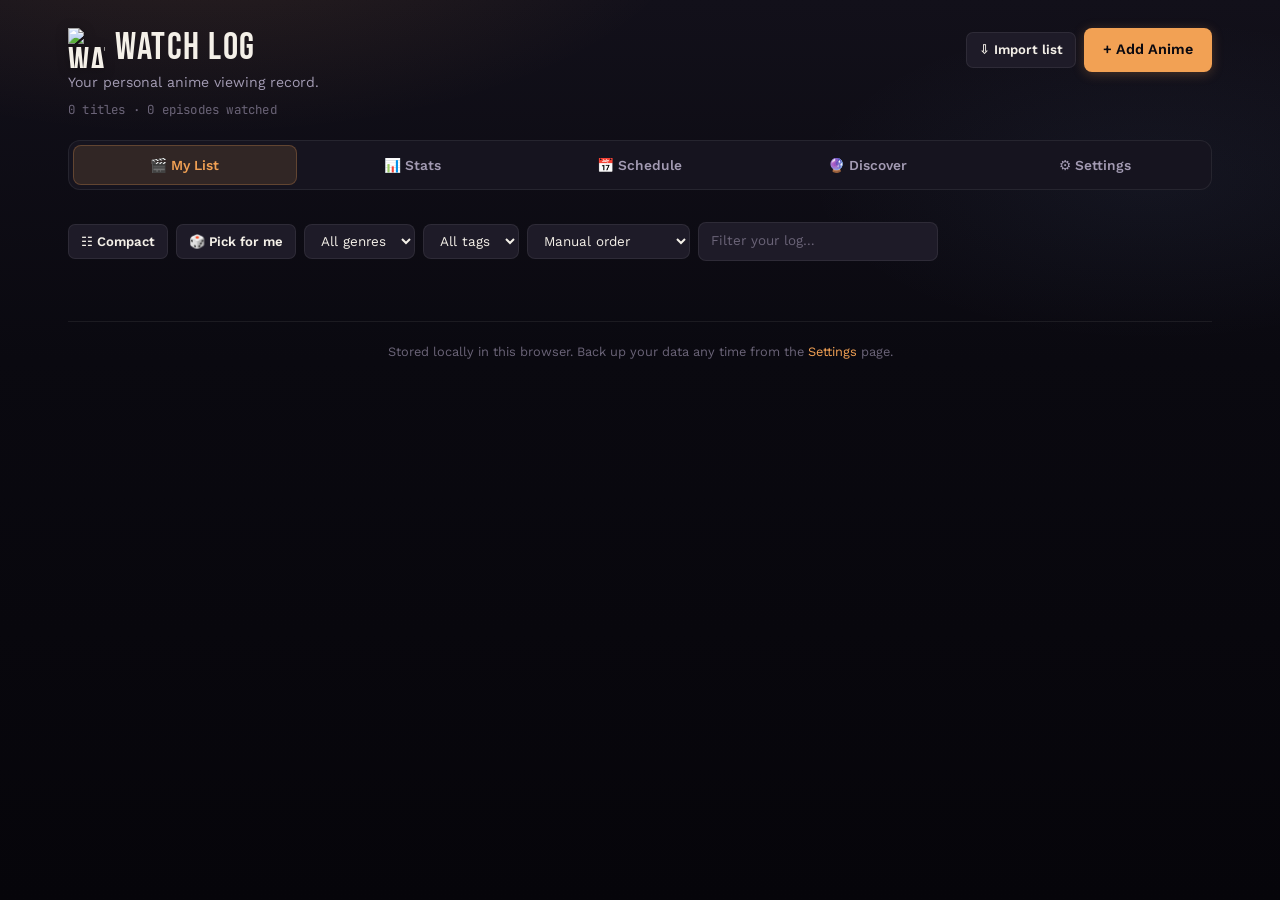
==== index.html @ 44fccbca "update" ====
<!DOCTYPE html>
<html lang="en">
<head>
<meta charset="UTF-8">
<meta name="viewport" content="width=device-width, initial-scale=1.0">
<title>Watch Log — Anime Tracker</title>
<meta name="description" content="Track every anime you've watched: pick exact episodes, manage multiple seasons, rate titles, and search AniList — all stored privately in your browser.">
<link rel="canonical" href="https://list.nexosites.xyz/">
<meta name="robots" content="index, follow">
<meta property="og:type" content="website">
<meta property="og:title" content="Watch Log — Anime Tracker">
<meta property="og:description" content="Track every anime you've watched: pick exact episodes, manage multiple seasons, rate titles, and search AniList — all stored privately in your browser.">
<meta property="og:image" content="https://list.nexosites.xyz/icons/og-image.png">
<meta property="og:image:width" content="1200">
<meta property="og:image:height" content="630">
<meta property="og:url" content="https://list.nexosites.xyz/">
<meta name="twitter:card" content="summary_large_image">
<meta name="twitter:title" content="Watch Log — Anime Tracker">
<meta name="twitter:description" content="Track every anime you've watched: pick exact episodes, manage multiple seasons, rate titles, and search AniList — all stored privately in your browser.">
<meta name="twitter:image" content="https://list.nexosites.xyz/icons/og-image.png">
<script>
  // Applied before CSS loads so there's no flash of the wrong theme on reload.
  (function(){
    try{
      if(localStorage.getItem("watchlog.theme") === "light"){
        document.documentElement.setAttribute("data-theme", "light");
      }
    }catch(e){}
  })();
</script>
<link rel="icon" type="image/png" sizes="32x32" href="icons/favicon-32.png">
<link rel="icon" type="image/png" sizes="48x48" href="icons/favicon-48.png">
<link rel="manifest" href="manifest.json">
<link rel="apple-touch-icon" href="icons/apple-touch-icon.png">
<meta name="theme-color" content="#121018">
<link rel="preconnect" href="https://fonts.googleapis.com">
<link rel="preconnect" href="https://fonts.gstatic.com" crossorigin>
<link href="https://fonts.googleapis.com/css2?family=Bebas+Neue&family=JetBrains+Mono:wght@400;500;600&family=Work+Sans:wght@400;500;600;700&display=swap" rel="stylesheet">
<link rel="stylesheet" href="style.css">
<script defer src="script.js"></script>
<script type="application/ld+json">
{
  "@context": "https://schema.org",
  "@type": "WebApplication",
  "name": "Watch Log",
  "alternateName": "Watch Log — Anime Tracker",
  "description": "A personal anime watch tracker — track seasons, episodes, ratings, and more. Free, private, and runs entirely in your browser.",
  "applicationCategory": "Entertainment",
  "operatingSystem": "Any (web browser)",
  "url": "https://list.nexosites.xyz/",
  "image": "https://list.nexosites.xyz/icons/og-image.png",
  "offers": { "@type": "Offer", "price": "0", "priceCurrency": "USD" }
}
</script>
</head>
<body>

<div class="wrap">
  <header class="header">
    <div>
      <div class="brand-mark">
        <img class="brand-logo" src="icons/watchlog-logo-header.png" alt="Watch Log" width="74" height="80">
        WATCH LOG
      </div>
      <div class="tagline">Your personal anime viewing record.</div>
      <div class="stats-line" id="statsLine">0 titles · 0 episodes watched</div>
    </div>
    <div class="header-actions">
      <button class="btn btn-ghost btn-small" id="importAniListBtn" title="Import your list from AniList">⇩ Import list</button>
      <button class="btn btn-primary" id="openAddBtn">+ Add Anime</button>
    </div>
  </header>

  <nav class="top-nav">
    <a href="index.html" class="nav-link active">🎬 My List</a>
    <a href="stats.html" class="nav-link">📊 Stats</a>
    <a href="schedule.html" class="nav-link">📅 Schedule</a>
    <a href="discover.html" class="nav-link">🔮 Discover</a>
    <a href="settings.html" class="nav-link">⚙️ Settings</a>
  </nav>

  <div class="toolbar">
    <div class="tabs" id="tabs" role="tablist" aria-label="Filter by status"></div>
    <div class="toolbar-controls">
      <button class="btn btn-ghost btn-small" id="viewModeBtn" title="Switch between grid and compact view">☷ Compact</button>
      <button class="btn btn-ghost btn-small" id="randomPickBtn" title="Get a random pick from your list">🎲 Pick for me</button>
      <select class="sort-select" id="genreFilterSelect" aria-label="Filter by genre">
        <option value="">All genres</option>
      </select>
      <select class="sort-select" id="tagFilterSelect" aria-label="Filter by tag">
        <option value="">All tags</option>
      </select>
      <select class="sort-select" id="sortSelect" aria-label="Sort order">
        <option value="manual">Manual order</option>
        <option value="title">Title A–Z</option>
        <option value="rating">Rating (high first)</option>
        <option value="updated">Recently updated</option>
      </select>
      <input class="search-mine" id="searchMine" type="search" placeholder="Filter your log…" aria-label="Filter your log by title">
    </div>
  </div>

  <div class="grid" id="grid"></div>

  <footer class="footer">
    <span>Stored locally in this browser. Back up your data any time from the <a href="settings.html">Settings</a> page.</span>
  </footer>
</div>

<!-- Add Anime Modal -->
<div class="modal-backdrop" id="modalBackdrop">
  <div class="modal" role="dialog" aria-modal="true" aria-labelledby="modalTitle">
    <div class="modal-head">
      <h2 id="modalTitle">Add Anime</h2>
      <button class="modal-close" id="closeModalBtn" aria-label="Close">&times;</button>
    </div>
    <div class="modal-body">
      <input class="search-box" id="searchInput" type="text" placeholder="Search by title…" autocomplete="off">
      <p class="search-hint">Results come from AniList. Tap a title to add it to your log.</p>
      <div class="results-list" id="resultsList"></div>
      <div class="search-status" id="searchStatus"></div>

      <a href="#" class="mini-toggle" id="manualToggle">Can't find it? Add manually →</a>
      <div class="mini-form" id="manualForm">
        <div>
          <label for="manualTitle">Title</label>
          <input id="manualTitle" type="text" placeholder="e.g. Some Obscure OVA">
        </div>
        <div>
          <label for="manualTotal">Total episodes (optional)</label>
          <input id="manualTotal" type="number" min="0" placeholder="Leave blank if unknown">
        </div>
        <div>
          <label for="manualImage">Poster image URL (optional)</label>
          <input id="manualImage" type="text" placeholder="https://…">
        </div>
        <button class="btn btn-primary btn-small" id="manualAddBtn" style="align-self:flex-start;">Add to log</button>
      </div>

      <a href="#" class="mini-toggle" id="bulkToggle">Adding a bunch at once? →</a>
      <div class="mini-form" id="bulkForm">
        <div>
          <label for="bulkTitlesInput">Titles (one per line)</label>
          <textarea id="bulkTitlesInput" rows="6" placeholder="Frieren&#10;Dandadan&#10;Solo Leveling"></textarea>
        </div>
        <button class="btn btn-primary btn-small" id="bulkAddBtn" style="align-self:flex-start;">Search &amp; add all</button>
        <p class="search-hint" id="bulkStatus"></p>
      </div>
    </div>
  </div>
</div>

<!-- Import from AniList Modal -->
<div class="modal-backdrop" id="importModalBackdrop">
  <div class="modal" role="dialog" aria-modal="true" aria-labelledby="importModalTitle">
    <div class="modal-head">
      <h2 id="importModalTitle">Import from AniList</h2>
      <button class="modal-close" id="closeImportModalBtn" aria-label="Close">&times;</button>
    </div>
    <div class="modal-body">
      <p class="search-hint">Enter your AniList username to pull in your existing anime list. Titles already in your log are skipped automatically, so it's safe to run this more than once.</p>
      <div class="row">
        <input class="search-box" id="importUsernameInput" type="text" placeholder="AniList username" autocomplete="off" style="margin-bottom:0;">
        <button class="btn btn-primary btn-small" id="importFetchBtn" style="flex:0 0 auto;">Fetch</button>
      </div>
      <div class="search-status" id="importStatus"></div>
      <div id="importPreview"></div>
    </div>
  </div>
</div>

<div class="toast" id="toast"><span class="toast-msg"></span></div>

<nav class="bottom-nav" aria-label="Main">
  <a href="index.html" class="nav-link-bottom active" data-page="list"><span class="nav-icon">🎬</span>List</a>
  <a href="stats.html" class="nav-link-bottom" data-page="stats"><span class="nav-icon">📊</span>Stats</a>
  <a href="schedule.html" class="nav-link-bottom" data-page="schedule"><span class="nav-icon">📅</span>Schedule</a>
  <a href="discover.html" class="nav-link-bottom" data-page="discover"><span class="nav-icon">🔮</span>Discover</a>
  <a href="settings.html" class="nav-link-bottom" data-page="settings"><span class="nav-icon">⚙️</span>Settings</a>
</nav>
</body>
</html>
---- style.css ----
/* ========== Watch Log 2.0 — Design System ========== */
:root {
  --bg: #0a0910;
  --bg-deep: #06050a;
  --bg-elevated: #12101a;
  --surface: #16141f;
  --surface-2: #1e1b28;
  --surface-3: #282433;
  --surface-hover: #2e2a3a;
  --border: rgba(255,255,255,0.07);
  --border-strong: rgba(255,255,255,0.12);
  --text: #f4f0e8;
  --text-dim: #a39bb3;
  --text-faint: #6b6478;
  --text-inverse: #0a0910;

  --accent: #f2a154;
  --accent-hover: #f5b06e;
  --accent-soft: rgba(242,161,84,0.12);
  --accent-glow: rgba(242,161,84,0.25);

  --watching: #f2a154;
  --watching-soft: rgba(242,161,84,0.12);
  --completed: #7ecf9a;
  --completed-soft: rgba(126,207,154,0.12);
  --plan: #7ba3e0;
  --plan-soft: rgba(123,163,224,0.12);
  --dropped: #e07a6b;
  --dropped-soft: rgba(224,122,107,0.12);

  --watched: #5ec4cf;
  --rating: #c4a8f0;
  --score-chip: #e8c468;

  --shadow-sm: 0 2px 8px rgba(0,0,0,0.3);
  --shadow: 0 8px 32px rgba(0,0,0,0.45);
  --shadow-lg: 0 20px 50px rgba(0,0,0,0.55);
  --shadow-glow: 0 0 40px var(--accent-glow);

  --radius-sm: 8px;
  --radius: 12px;
  --radius-lg: 16px;
  --radius-xl: 20px;

  --font-display: 'Bebas Neue', system-ui, sans-serif;
  --font-body: 'Work Sans', system-ui, sans-serif;
  --font-mono: 'JetBrains Mono', ui-monospace, monospace;

  --header-h: 64px;
  --nav-h: 52px;
  --bottom-nav-h: 64px;
  --ease: cubic-bezier(0.22, 1, 0.36, 1);
  --ease-spring: cubic-bezier(0.34, 1.56, 0.64, 1);
}

[data-theme="light"] {
  --bg: #f7f3eb;
  --bg-deep: #efe9dd;
  --bg-elevated: #ffffff;
  --surface: #ffffff;
  --surface-2: #f5f0e6;
  --surface-3: #ebe4d6;
  --surface-hover: #e4dccb;
  --border: rgba(40,30,20,0.08);
  --border-strong: rgba(40,30,20,0.14);
  --text: #1a1620;
  --text-dim: #5c5468;
  --text-faint: #8f8799;
  --text-inverse: #f7f3eb;
  --shadow-sm: 0 2px 8px rgba(60,50,30,0.08);
  --shadow: 0 8px 28px rgba(60,50,30,0.1);
  --shadow-lg: 0 16px 40px rgba(60,50,30,0.14);
  --shadow-glow: 0 0 30px rgba(242,161,84,0.15);
}

[data-accent] {
  --accent: var(--user-accent, #f2a154);
  --accent-hover: color-mix(in srgb, var(--accent) 85%, white);
  --accent-soft: color-mix(in srgb, var(--accent) 12%, transparent);
  --accent-glow: color-mix(in srgb, var(--accent) 25%, transparent);
  --watching: var(--accent);
  --watching-soft: var(--accent-soft);
}

*, *::before, *::after { box-sizing: border-box; }
html { scroll-behavior: smooth; }
html, body { margin: 0; padding: 0; }
body {
  background: var(--bg);
  color: var(--text);
  font-family: var(--font-body);
  font-size: 15px;
  line-height: 1.5;
  min-height: 100vh;
  -webkit-font-smoothing: antialiased;
  -moz-osx-font-smoothing: grayscale;
  transition: background 0.3s var(--ease), color 0.3s var(--ease);
}
body::before {
  content: "";
  position: fixed;
  inset: 0;
  pointer-events: none;
  z-index: -1;
  background:
    radial-gradient(ellipse 80% 50% at 15% -10%, var(--accent-soft), transparent 50%),
    radial-gradient(ellipse 60% 40% at 90% 20%, rgba(123,163,224,0.06), transparent 45%),
    linear-gradient(180deg, var(--bg-elevated) 0%, var(--bg) 40%, var(--bg-deep) 100%);
}
@media (prefers-reduced-motion: no-preference) {
  body::before { animation: ambientShift 28s ease-in-out infinite alternate; }
}
@keyframes ambientShift {
  0% { opacity: 1; }
  100% { opacity: 0.85; transform: scale(1.03); }
}

a { color: var(--accent); text-decoration: none; transition: color 0.15s; }
a:hover { color: var(--accent-hover); }

button, input, select, textarea {
  font: inherit;
  color: inherit;
  border: none;
  background: none;
  outline: none;
}
button { cursor: pointer; }
input::placeholder, textarea::placeholder { color: var(--text-faint); }

.wrap {
  max-width: 1200px;
  margin: 0 auto;
  padding: 20px 20px calc(var(--bottom-nav-h) + 32px);
}
@media (min-width: 768px) {
  .wrap { padding: 28px 28px 80px; }
}

.header {
  display: flex;
  justify-content: space-between;
  align-items: flex-start;
  gap: 16px;
  flex-wrap: wrap;
  margin-bottom: 20px;
}
.header-actions {
  display: flex;
  align-items: center;
  gap: 8px;
  flex-wrap: wrap;
}
.brand-mark {
  font-family: var(--font-display);
  font-size: clamp(1.8rem, 5vw, 2.4rem);
  letter-spacing: 1.5px;
  line-height: 1;
  display: flex;
  align-items: center;
  gap: 10px;
  color: var(--text);
}
.brand-logo {
  height: 40px;
  width: auto;
  flex-shrink: 0;
  display: block;
  filter: drop-shadow(0 2px 6px rgba(0,0,0,0.3));
}
.tagline {
  font-size: 0.88rem;
  color: var(--text-dim);
  margin-top: 4px;
}
.stats-line {
  font-family: var(--font-mono);
  font-size: 0.78rem;
  color: var(--text-faint);
  margin-top: 8px;
  letter-spacing: 0.2px;
  display: flex;
  flex-wrap: wrap;
  gap: 6px 14px;
}
.stats-line strong {
  color: var(--accent);
  font-weight: 600;
}

.btn {
  display: inline-flex;
  align-items: center;
  justify-content: center;
  gap: 6px;
  border-radius: var(--radius-sm);
  padding: 10px 18px;
  font-weight: 600;
  font-size: 0.9rem;
  transition: transform 0.15s var(--ease), background 0.15s, box-shadow 0.15s, filter 0.15s;
  white-space: nowrap;
  border: 1px solid transparent;
}
.btn:active { transform: scale(0.97); }
.btn-primary {
  background: var(--accent);
  color: var(--text-inverse);
  box-shadow: 0 2px 12px var(--accent-glow);
}
.btn-primary:hover {
  background: var(--accent-hover);
  box-shadow: 0 4px 20px var(--accent-glow);
}
.btn-ghost {
  background: var(--surface-2);
  border-color: var(--border);
  color: var(--text);
}
.btn-ghost:hover {
  background: var(--surface-3);
  border-color: var(--border-strong);
}
.btn-small {
  padding: 7px 12px;
  font-size: 0.82rem;
  border-radius: 7px;
}
.btn-icon {
  width: 38px;
  height: 38px;
  padding: 0;
  font-size: 1.05rem;
}

.top-nav {
  display: flex;
  gap: 4px;
  margin-bottom: 20px;
  padding: 4px;
  background: var(--surface);
  border: 1px solid var(--border);
  border-radius: var(--radius);
  overflow-x: auto;
  scrollbar-width: none;
  -webkit-overflow-scrolling: touch;
}
.top-nav::-webkit-scrollbar { display: none; }
.nav-link {
  flex: 1;
  min-width: max-content;
  text-align: center;
  padding: 10px 14px;
  border-radius: var(--radius-sm);
  font-size: 0.86rem;
  font-weight: 560;
  color: var(--text-dim);
  transition: all 0.2s var(--ease);
  text-decoration: none !important;
  white-space: nowrap;
}
.nav-link:hover {
  color: var(--text);
  background: var(--surface-2);
}
.nav-link.active {
  background: var(--accent-soft);
  color: var(--accent);
  box-shadow: inset 0 0 0 1px color-mix(in srgb, var(--accent) 25%, transparent);
}

.toolbar {
  display: flex;
  flex-direction: column;
  gap: 12px;
  margin-bottom: 20px;
}
.tabs {
  display: flex;
  gap: 6px;
  flex-wrap: wrap;
}
.tab {
  padding: 7px 14px;
  border-radius: 999px;
  font-size: 0.82rem;
  font-weight: 560;
  background: var(--surface-2);
  border: 1px solid var(--border);
  color: var(--text-dim);
  transition: all 0.18s var(--ease);
  cursor: pointer;
}
.tab:hover { border-color: var(--border-strong); color: var(--text); }
.tab.active {
  background: var(--accent-soft);
  border-color: color-mix(in srgb, var(--accent) 40%, transparent);
  color: var(--accent);
}
.toolbar-controls {
  display: flex;
  flex-wrap: wrap;
  gap: 8px;
  align-items: center;
}
.sort-select, .search-mine {
  background: var(--surface-2);
  border: 1px solid var(--border);
  border-radius: var(--radius-sm);
  padding: 8px 12px;
  font-size: 0.84rem;
  color: var(--text);
  transition: border-color 0.15s;
}
.sort-select:focus, .search-mine:focus {
  border-color: var(--accent);
  box-shadow: 0 0 0 3px var(--accent-soft);
}
.search-mine {
  min-width: 160px;
  flex: 1;
  max-width: 240px;
}

.grid {
  display: grid;
  grid-template-columns: 1fr;
  gap: 16px;
}
@media (min-width: 640px) {
  .grid { grid-template-columns: repeat(auto-fill, minmax(340px, 1fr)); gap: 18px; }
}
.grid.compact-view {
  grid-template-columns: 1fr;
  gap: 10px;
}
.grid.compact-view .card {
  display: flex;
  flex-direction: row;
  align-items: stretch;
}
.grid.compact-view .card-banner { display: none; }
.grid.compact-view .card-body { flex: 1; padding: 12px 14px; }
.grid.compact-view .poster { width: 64px; height: 96px; border-radius: var(--radius-sm); }
.grid.compact-view .card-collapsible { display: none !important; }

.card {
  background: var(--surface);
  border: 1px solid var(--border);
  border-radius: var(--radius-lg);
  overflow: hidden;
  transition: transform 0.25s var(--ease), box-shadow 0.25s var(--ease), border-color 0.2s;
  position: relative;
}
.card:hover {
  border-color: var(--border-strong);
  box-shadow: var(--shadow);
  transform: translateY(-2px);
}
.card.card-enter {
  animation: cardEnter 0.45s var(--ease) both;
}
.card.card-pulse {
  animation: cardPulse 0.6s var(--ease);
}
@keyframes cardEnter {
  from { opacity: 0; transform: translateY(16px) scale(0.98); }
  to { opacity: 1; transform: none; }
}
@keyframes cardPulse {
  0%, 100% { box-shadow: 0 0 0 0 transparent; }
  40% { box-shadow: 0 0 0 4px var(--accent-glow); }
}

.card-banner {
  height: 90px;
  background: linear-gradient(135deg, var(--surface-3), var(--surface-2));
  background-size: cover;
  background-position: center;
  position: relative;
}
.card-banner::after {
  content: "";
  position: absolute;
  inset: 0;
  background: linear-gradient(to bottom, transparent 30%, var(--surface) 100%);
}

.card-body {
  padding: 0 16px 16px;
  position: relative;
}
.card-top {
  display: flex;
  gap: 14px;
  margin-top: -36px;
  margin-bottom: 12px;
  align-items: flex-end;
}
.poster, .poster-fallback {
  width: 72px;
  height: 108px;
  border-radius: var(--radius);
  object-fit: cover;
  background: var(--surface-3);
  box-shadow: var(--shadow-sm);
  flex-shrink: 0;
  border: 2px solid var(--surface);
}
.poster-fallback {
  display: flex;
  align-items: center;
  justify-content: center;
  font-size: 1.6rem;
}
.card-meta {
  flex: 1;
  min-width: 0;
  padding-bottom: 2px;
}
.card-title {
  font-size: 1.05rem;
  font-weight: 700;
  line-height: 1.25;
  margin: 0 0 6px;
  display: -webkit-box;
  -webkit-line-clamp: 2;
  -webkit-box-orient: vertical;
  overflow: hidden;
}
.card-title a { color: inherit; text-decoration: none; }
.card-title a:hover { color: var(--accent); }

.card-status-row {
  display: flex;
  flex-wrap: wrap;
  gap: 6px;
  align-items: center;
  margin-bottom: 8px;
}
.status-select {
  appearance: none;
  background: var(--surface-2);
  border: 1px solid var(--border);
  border-radius: 6px;
  padding: 4px 24px 4px 10px;
  font-size: 0.75rem;
  font-weight: 600;
  color: var(--text);
  background-image: url("data:image/svg+xml,%3Csvg xmlns='http://www.w3.org/2000/svg' width='12' height='12' fill='%23a39bb3' viewBox='0 0 16 16'%3E%3Cpath d='M4 6l4 4 4-4'/%3E%3C/svg%3E");
  background-repeat: no-repeat;
  background-position: right 6px center;
  cursor: pointer;
}
.status-select:focus { border-color: var(--accent); }

.progress-bar-wrap {
  height: 4px;
  background: var(--surface-3);
  border-radius: 99px;
  overflow: hidden;
  margin: 8px 0 4px;
}
.progress-bar-fill {
  height: 100%;
  background: linear-gradient(90deg, var(--accent), color-mix(in srgb, var(--accent) 70%, #5ec4cf));
  border-radius: 99px;
  transition: width 0.4s var(--ease);
}
.progress-text {
  font-family: var(--font-mono);
  font-size: 0.72rem;
  color: var(--text-faint);
}

.rating-row {
  display: flex;
  align-items: center;
  gap: 6px;
  margin: 10px 0;
}
.rating-bars {
  display: flex;
  gap: 2px;
}
.rating-bar {
  width: 10px;
  height: 16px;
  border-radius: 2px;
  background: var(--surface-3);
  transition: background 0.12s, transform 0.12s;
  padding: 0;
}
.rating-bar:hover { transform: scaleY(1.15); }
.rating-bar.filled { background: var(--rating); }
.rating-label {
  font-family: var(--font-mono);
  font-size: 0.75rem;
  color: var(--text-dim);
  min-width: 42px;
}

.quick-bump {
  display: flex;
  align-items: center;
  justify-content: space-between;
  gap: 10px;
  padding: 8px 12px;
  background: var(--accent-soft);
  border: 1px solid color-mix(in srgb, var(--accent) 25%, transparent);
  border-radius: var(--radius-sm);
  margin: 10px 0;
}
.quick-bump-label {
  font-size: 0.8rem;
  font-weight: 560;
  color: var(--accent);
}
.quick-bump-btn {
  background: var(--accent);
  color: var(--text-inverse);
  font-size: 0.75rem;
  font-weight: 650;
  padding: 5px 12px;
  border-radius: 6px;
  transition: filter 0.15s;
}
.quick-bump-btn:hover { filter: brightness(1.1); }

.details-toggle {
  width: 100%;
  display: flex;
  align-items: center;
  justify-content: space-between;
  padding: 10px 0 0;
  font-size: 0.82rem;
  font-weight: 560;
  color: var(--text-dim);
  border-top: 1px solid var(--border);
  margin-top: 8px;
  transition: color 0.15s;
}
.details-toggle:hover { color: var(--text); }
.chevron {
  transition: transform 0.25s var(--ease);
  font-size: 0.9rem;
}
.details-toggle[aria-expanded="true"] .chevron { transform: rotate(180deg); }

.card-collapsible {
  max-height: 0;
  overflow: hidden;
  transition: max-height 0.35s var(--ease);
}
.card-collapsible.open { max-height: 2000px; }
.collapsible-inner { padding-top: 12px; }

.section-label {
  font-size: 0.72rem;
  font-weight: 650;
  text-transform: uppercase;
  letter-spacing: 0.6px;
  color: var(--text-faint);
  margin-bottom: 8px;
}

.seasons { display: flex; flex-direction: column; gap: 12px; }
.season {
  background: var(--surface-2);
  border: 1px solid var(--border);
  border-radius: var(--radius);
  padding: 12px;
}
.season-head {
  display: flex;
  justify-content: space-between;
  align-items: center;
  margin-bottom: 8px;
  gap: 8px;
}
.season-label {
  font-weight: 650;
  font-size: 0.88rem;
}
.season-meta {
  font-family: var(--font-mono);
  font-size: 0.72rem;
  color: var(--text-faint);
}
.ep-grid {
  display: flex;
  flex-wrap: wrap;
  gap: 4px;
}
.ep {
  width: 28px;
  height: 28px;
  border-radius: 6px;
  font-size: 0.7rem;
  font-weight: 600;
  font-family: var(--font-mono);
  display: flex;
  align-items: center;
  justify-content: center;
  background: var(--surface-3);
  color: var(--text-dim);
  transition: all 0.12s;
  cursor: pointer;
  border: 1px solid transparent;
}
.ep:hover { border-color: var(--border-strong); color: var(--text); }
.ep.watched {
  background: var(--watched);
  color: var(--text-inverse);
}
.ep.pop { animation: epPop 0.35s var(--ease-spring); }
@keyframes epPop {
  0% { transform: scale(1); }
  40% { transform: scale(1.25); }
  100% { transform: scale(1); }
}

.notes-input, .tag-input {
  width: 100%;
  background: var(--surface-2);
  border: 1px solid var(--border);
  border-radius: var(--radius-sm);
  padding: 10px 12px;
  font-size: 0.86rem;
  resize: vertical;
  min-height: 64px;
  transition: border-color 0.15s;
}
.notes-input:focus, .tag-input:focus {
  border-color: var(--accent);
  box-shadow: 0 0 0 3px var(--accent-soft);
}
.tag-input { min-height: auto; margin-top: 6px; }
.tag-chip-row { display: flex; flex-wrap: wrap; gap: 6px; }
.chip {
  display: inline-flex;
  align-items: center;
  gap: 4px;
  padding: 3px 10px;
  border-radius: 999px;
  font-size: 0.75rem;
  font-weight: 560;
  background: var(--surface-3);
  color: var(--text-dim);
}
.tag-chip { background: var(--accent-soft); color: var(--accent); }
.tag-remove {
  font-size: 0.9rem;
  line-height: 1;
  opacity: 0.7;
  padding: 0 2px;
}
.tag-remove:hover { opacity: 1; }

.card-footer {
  display: flex;
  justify-content: space-between;
  align-items: center;
  margin-top: 14px;
  padding-top: 12px;
  border-top: 1px solid var(--border);
}
.mal-link {
  font-size: 0.8rem;
  font-weight: 560;
}
.remove-btn {
  font-size: 0.8rem;
  color: var(--dropped);
  font-weight: 560;
  opacity: 0.8;
}
.remove-btn:hover { opacity: 1; }

.empty-state {
  text-align: center;
  padding: 60px 24px;
  border: 1px dashed var(--border-strong);
  border-radius: var(--radius-xl);
  background: color-mix(in srgb, var(--surface) 60%, transparent);
}
.empty-state h2 {
  font-family: var(--font-display);
  font-size: 1.8rem;
  letter-spacing: 1px;
  margin: 0 0 8px;
  color: var(--text);
}
.empty-state p {
  color: var(--text-dim);
  margin: 0 0 20px;
  max-width: 320px;
  margin-left: auto;
  margin-right: auto;
}

.modal-backdrop {
  position: fixed;
  inset: 0;
  background: rgba(6,5,10,0.72);
  backdrop-filter: blur(8px);
  -webkit-backdrop-filter: blur(8px);
  z-index: 1000;
  display: flex;
  align-items: flex-start;
  justify-content: center;
  padding: 40px 16px;
  opacity: 0;
  visibility: hidden;
  transition: opacity 0.25s var(--ease), visibility 0.25s;
}
.modal-backdrop.open {
  opacity: 1;
  visibility: visible;
}
.modal {
  background: var(--surface);
  border: 1px solid var(--border-strong);
  border-radius: var(--radius-xl);
  width: 100%;
  max-width: 520px;
  max-height: calc(100vh - 80px);
  overflow: hidden;
  display: flex;
  flex-direction: column;
  box-shadow: var(--shadow-lg);
  transform: translateY(16px) scale(0.98);
  transition: transform 0.3s var(--ease);
}
.modal-backdrop.open .modal {
  transform: none;
}
.modal-head {
  display: flex;
  align-items: center;
  justify-content: space-between;
  padding: 18px 20px;
  border-bottom: 1px solid var(--border);
}
.modal-head h2 {
  margin: 0;
  font-size: 1.15rem;
  font-weight: 700;
}
.modal-close {
  width: 36px;
  height: 36px;
  border-radius: 50%;
  font-size: 1.3rem;
  color: var(--text-dim);
  display: flex;
  align-items: center;
  justify-content: center;
  transition: background 0.15s, color 0.15s;
}
.modal-close:hover {
  background: var(--surface-3);
  color: var(--text);
}
.modal-body {
  padding: 20px;
  overflow-y: auto;
  flex: 1;
}
.search-box {
  width: 100%;
  background: var(--surface-2);
  border: 1px solid var(--border);
  border-radius: var(--radius);
  padding: 12px 16px;
  font-size: 0.95rem;
  margin-bottom: 12px;
  transition: border-color 0.15s, box-shadow 0.15s;
}
.search-box:focus {
  border-color: var(--accent);
  box-shadow: 0 0 0 3px var(--accent-soft);
}
.search-hint {
  font-size: 0.82rem;
  color: var(--text-faint);
  margin: 0 0 12px;
}
.results-list {
  display: flex;
  flex-direction: column;
  gap: 6px;
  max-height: 340px;
  overflow-y: auto;
}
.result-item {
  display: flex;
  gap: 12px;
  padding: 10px;
  border-radius: var(--radius);
  background: var(--surface-2);
  border: 1px solid transparent;
  cursor: pointer;
  transition: all 0.15s;
  text-align: left;
  width: 100%;
}
.result-item:hover, .result-item:focus {
  border-color: var(--accent);
  background: var(--accent-soft);
}
.result-poster {
  width: 44px;
  height: 64px;
  border-radius: 6px;
  object-fit: cover;
  background: var(--surface-3);
  flex-shrink: 0;
}
.result-info { flex: 1; min-width: 0; }
.result-title {
  font-weight: 650;
  font-size: 0.9rem;
  margin-bottom: 2px;
  white-space: nowrap;
  overflow: hidden;
  text-overflow: ellipsis;
}
.result-meta {
  font-size: 0.75rem;
  color: var(--text-faint);
}
.mini-toggle {
  display: inline-block;
  margin-top: 14px;
  font-size: 0.84rem;
  font-weight: 560;
  color: var(--text-dim);
}
.mini-toggle:hover { color: var(--accent); }
.mini-form {
  display: none;
  flex-direction: column;
  gap: 10px;
  margin-top: 12px;
  padding: 14px;
  background: var(--surface-2);
  border-radius: var(--radius);
  border: 1px solid var(--border);
}
.mini-form.open { display: flex; }
.mini-form label {
  font-size: 0.78rem;
  font-weight: 600;
  color: var(--text-dim);
  display: block;
  margin-bottom: 4px;
}
.mini-form input, .mini-form textarea {
  width: 100%;
  background: var(--surface);
  border: 1px solid var(--border);
  border-radius: var(--radius-sm);
  padding: 8px 12px;
  font-size: 0.88rem;
}
.row { display: flex; gap: 8px; align-items: center; }

.toast {
  position: fixed;
  bottom: calc(var(--bottom-nav-h) + 16px);
  left: 50%;
  transform: translateX(-50%) translateY(20px);
  background: var(--surface-3);
  border: 1px solid var(--border-strong);
  color: var(--text);
  padding: 12px 20px;
  border-radius: 999px;
  font-size: 0.88rem;
  font-weight: 560;
  box-shadow: var(--shadow);
  z-index: 2000;
  opacity: 0;
  visibility: hidden;
  transition: all 0.3s var(--ease);
  max-width: 90vw;
  text-align: center;
}
@media (min-width: 768px) {
  .toast { bottom: 32px; }
}
.toast.show {
  opacity: 1;
  visibility: visible;
  transform: translateX(-50%) translateY(0);
}

.footer {
  margin-top: 40px;
  padding-top: 20px;
  border-top: 1px solid var(--border);
  text-align: center;
  font-size: 0.8rem;
  color: var(--text-faint);
}

.bottom-nav {
  display: none;
  position: fixed;
  bottom: 0;
  left: 0;
  right: 0;
  height: var(--bottom-nav-h);
  background: color-mix(in srgb, var(--surface) 92%, transparent);
  backdrop-filter: blur(16px);
  -webkit-backdrop-filter: blur(16px);
  border-top: 1px solid var(--border);
  z-index: 500;
  padding: 0 8px;
  padding-bottom: env(safe-area-inset-bottom, 0);
}
@media (max-width: 767px) {
  .bottom-nav { display: flex; }
  .top-nav { display: none; }
}
.bottom-nav a {
  flex: 1;
  display: flex;
  flex-direction: column;
  align-items: center;
  justify-content: center;
  gap: 2px;
  font-size: 0.68rem;
  font-weight: 600;
  color: var(--text-faint);
  text-decoration: none !important;
  transition: color 0.15s;
  padding: 6px 0;
}
.bottom-nav a.active { color: var(--accent); }
.bottom-nav .nav-icon { font-size: 1.25rem; line-height: 1; }

.stats-grid {
  display: grid;
  grid-template-columns: repeat(auto-fit, minmax(140px, 1fr));
  gap: 12px;
  margin-bottom: 28px;
}
.stat-card {
  background: var(--surface);
  border: 1px solid var(--border);
  border-radius: var(--radius);
  padding: 16px;
  text-align: center;
}
.stat-value {
  font-family: var(--font-display);
  font-size: 2rem;
  letter-spacing: 0.5px;
  color: var(--accent);
  line-height: 1.1;
}
.stat-label {
  font-size: 0.78rem;
  color: var(--text-faint);
  margin-top: 4px;
  font-weight: 560;
}
.chart-section {
  background: var(--surface);
  border: 1px solid var(--border);
  border-radius: var(--radius-lg);
  padding: 20px;
  margin-bottom: 16px;
}
.chart-section h3 {
  margin: 0 0 16px;
  font-size: 0.95rem;
  font-weight: 700;
}
.bar-chart { display: flex; flex-direction: column; gap: 8px; }
.bar-row {
  display: grid;
  grid-template-columns: 100px 1fr 40px;
  align-items: center;
  gap: 10px;
  font-size: 0.82rem;
}
.bar-label { color: var(--text-dim); white-space: nowrap; overflow: hidden; text-overflow: ellipsis; }
.bar-track {
  height: 8px;
  background: var(--surface-3);
  border-radius: 99px;
  overflow: hidden;
}
.bar-fill {
  height: 100%;
  background: var(--accent);
  border-radius: 99px;
  transition: width 0.5s var(--ease);
}
.bar-count { font-family: var(--font-mono); font-size: 0.75rem; color: var(--text-faint); text-align: right; }

.schedule-grid {
  display: grid;
  grid-template-columns: repeat(auto-fit, minmax(140px, 1fr));
  gap: 12px;
}
.schedule-day {
  background: var(--surface);
  border: 1px solid var(--border);
  border-radius: var(--radius);
  padding: 14px;
  min-height: 120px;
}
.schedule-day.today {
  border-color: color-mix(in srgb, var(--accent) 40%, transparent);
  box-shadow: 0 0 0 1px var(--accent-soft);
}
.schedule-day-label {
  font-weight: 700;
  font-size: 0.82rem;
  margin-bottom: 10px;
  color: var(--text-dim);
}
.schedule-day.today .schedule-day-label { color: var(--accent); }
.schedule-item {
  padding: 8px 0;
  border-bottom: 1px solid var(--border);
}
.schedule-item:last-child { border-bottom: none; }
.schedule-item-title {
  display: block;
  font-weight: 600;
  font-size: 0.84rem;
  margin-bottom: 2px;
}
.schedule-item-meta {
  font-size: 0.74rem;
  color: var(--text-faint);
  font-family: var(--font-mono);
}
.schedule-empty {
  color: var(--text-faint);
  font-size: 0.85rem;
  margin: 0;
}

.discover-grid {
  display: grid;
  grid-template-columns: repeat(auto-fill, minmax(160px, 1fr));
  gap: 14px;
}
.discover-card {
  background: var(--surface);
  border: 1px solid var(--border);
  border-radius: var(--radius);
  overflow: hidden;
  transition: transform 0.2s, box-shadow 0.2s;
  cursor: pointer;
}
.discover-card:hover {
  transform: translateY(-3px);
  box-shadow: var(--shadow);
}
.discover-poster {
  width: 100%;
  aspect-ratio: 2/3;
  object-fit: cover;
  background: var(--surface-3);
}
.discover-info { padding: 10px 12px; }
.discover-title {
  font-weight: 650;
  font-size: 0.86rem;
  line-height: 1.3;
  display: -webkit-box;
  -webkit-line-clamp: 2;
  -webkit-box-orient: vertical;
  overflow: hidden;
}
.discover-score {
  font-family: var(--font-mono);
  font-size: 0.75rem;
  color: var(--score-chip);
  margin-top: 4px;
}

.settings-section {
  background: var(--surface);
  border: 1px solid var(--border);
  border-radius: var(--radius-lg);
  padding: 20px;
  margin-bottom: 16px;
}
.settings-section h3 {
  margin: 0 0 6px;
  font-size: 1rem;
}
.settings-section p {
  margin: 0 0 14px;
  font-size: 0.86rem;
  color: var(--text-dim);
}
.theme-toggle-row, .accent-row {
  display: flex;
  gap: 10px;
  flex-wrap: wrap;
  align-items: center;
}
.theme-btn {
  padding: 10px 18px;
  border-radius: var(--radius-sm);
  background: var(--surface-2);
  border: 1px solid var(--border);
  font-weight: 560;
  font-size: 0.88rem;
  transition: all 0.15s;
}
.theme-btn.active {
  border-color: var(--accent);
  background: var(--accent-soft);
  color: var(--accent);
}
.accent-swatch {
  width: 36px;
  height: 36px;
  border-radius: 50%;
  border: 2px solid transparent;
  cursor: pointer;
  transition: transform 0.15s, border-color 0.15s;
}
.accent-swatch:hover { transform: scale(1.1); }
.accent-swatch.active { border-color: var(--text); box-shadow: 0 0 0 2px var(--bg); }

.search-status {
  font-size: 0.86rem;
  color: var(--text-faint);
  text-align: center;
  padding: 20px;
}
.airing-chip {
  display: inline-flex;
  align-items: center;
  gap: 4px;
  font-size: 0.72rem;
  font-weight: 600;
  padding: 3px 8px;
  border-radius: 999px;
  background: var(--plan-soft);
  color: var(--plan);
  font-family: var(--font-mono);
}
.description-zone {
  font-size: 0.84rem;
  color: var(--text-dim);
  line-height: 1.5;
  margin: 8px 0;
}
.description-zone.collapsed {
  display: -webkit-box;
  -webkit-line-clamp: 3;
  -webkit-box-orient: vertical;
  overflow: hidden;
}
.no-seasons, .discovering-note {
  font-size: 0.84rem;
  color: var(--text-faint);
  margin: 0;
}
.add-season-zone { margin-top: 8px; }
.notes-zone, .tags-zone { margin-top: 14px; }

.card[draggable="true"] { cursor: grab; }
.card.dragging { opacity: 0.5; }

:focus-visible {
  outline: 2px solid var(--accent);
  outline-offset: 2px;
}

@media (prefers-reduced-motion: reduce) {
  *, *::before, *::after {
    animation-duration: 0.01ms !important;
    transition-duration: 0.01ms !important;
  }
}

/* Compatibility with existing JS-generated markup */
.empty-state .big {
  font-family: var(--font-display);
  font-size: 1.8rem;
  letter-spacing: 1px;
  margin: 0 0 8px;
  color: var(--text);
}
.card-meta-row { display: flex; flex-wrap: wrap; gap: 6px; align-items: center; margin-bottom: 6px; }
.rating { display: flex; align-items: center; gap: 6px; margin: 8px 0; }
.rating-text { font-family: var(--font-mono); font-size: 0.75rem; color: var(--text-dim); min-width: 42px; }
.drag-handle { cursor: grab; opacity: 0.4; font-size: 0.9rem; }
.drag-handle:hover { opacity: 0.8; }
.body-spacer { height: 4px; }
.status-pill {
  font-size: 0.72rem;
  font-weight: 650;
  padding: 2px 8px;
  border-radius: 999px;
  text-transform: uppercase;
  letter-spacing: 0.3px;
}

.bottom-nav a.nav-link-bottom {
  flex: 1;
  display: flex;
  flex-direction: column;
  align-items: center;
  justify-content: center;
  gap: 2px;
  font-size: 0.68rem;
  font-weight: 600;
  color: var(--text-faint);
  text-decoration: none !important;
  transition: color 0.15s;
  padding: 6px 0;
}
.bottom-nav a.nav-link-bottom.active { color: var(--accent); }

.empty-state {
  max-width: 480px;
  margin: 20px auto;
}
.grid:has(.empty-state) {
  display: block;
}
/* Ensure status tabs look good */
.tab[data-status="watching"].active { --tab-color: var(--watching); }
.tab[data-status="completed"].active { --tab-color: var(--completed); }
.tab[data-status="plan"].active { --tab-color: var(--plan); }
.tab[data-status="dropped"].active { --tab-color: var(--dropped); }
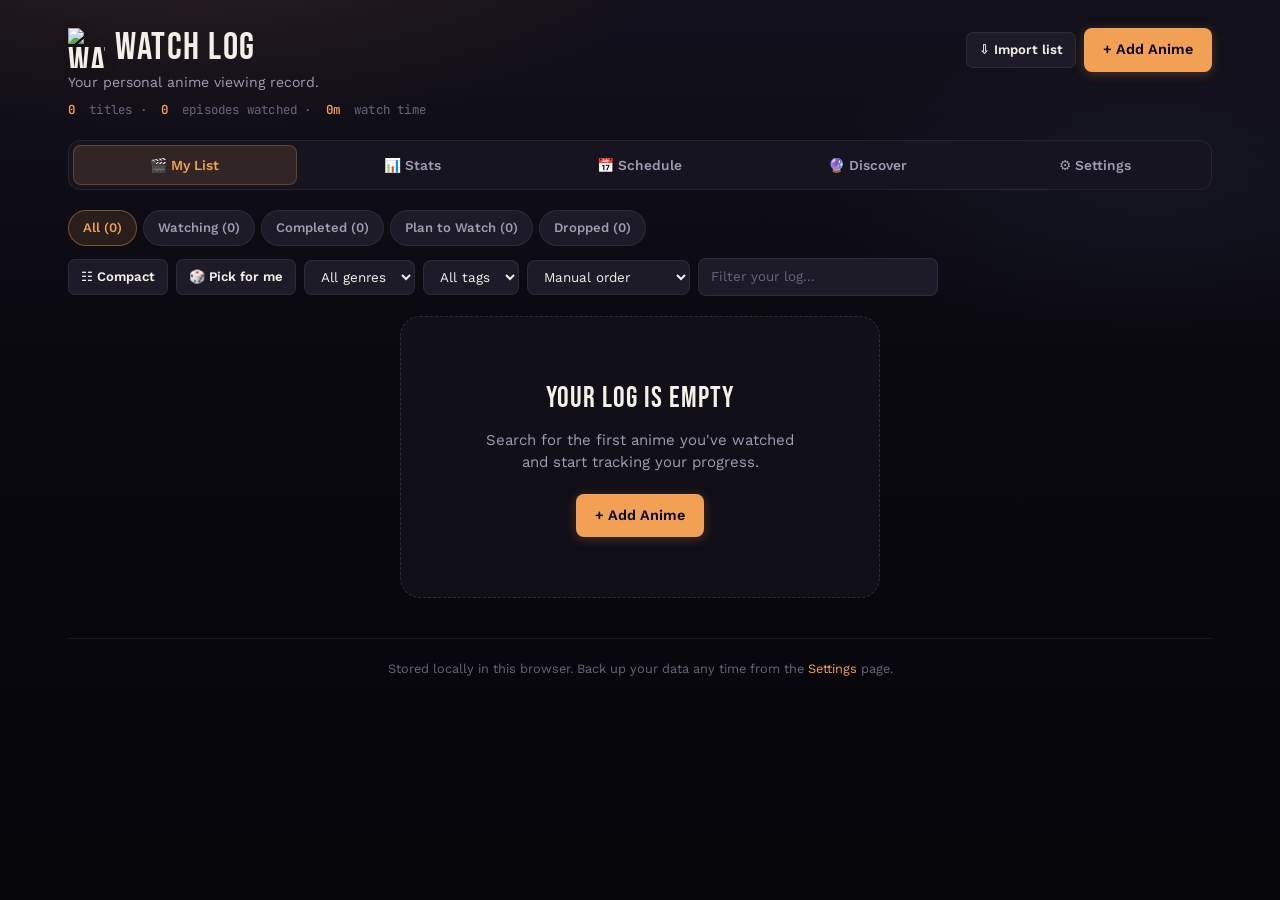
==== commit 212e45ea: "upd" ====
--- a/index.html
+++ b/index.html
@@ -115,8 +115,9 @@
       <button class="modal-close" id="closeModalBtn" aria-label="Close">&times;</button>
     </div>
     <div class="modal-body">
+      <input class="search-box" id="addSeasonLabel" type="text" placeholder="Season (optional — defaults to Season 1)" autocomplete="off">
       <input class="search-box" id="searchInput" type="text" placeholder="Search by title…" autocomplete="off">
-      <p class="search-hint">Results come from AniList. Tap a title to add it to your log.</p>
+      <p class="search-hint">Results come from AniList. Tap a title to add it to your log — each season is its own entry, so set the field above first if this is Season 2, Season 3, a Movie, etc.</p>
       <div class="results-list" id="resultsList"></div>
       <div class="search-status" id="searchStatus"></div>
 
